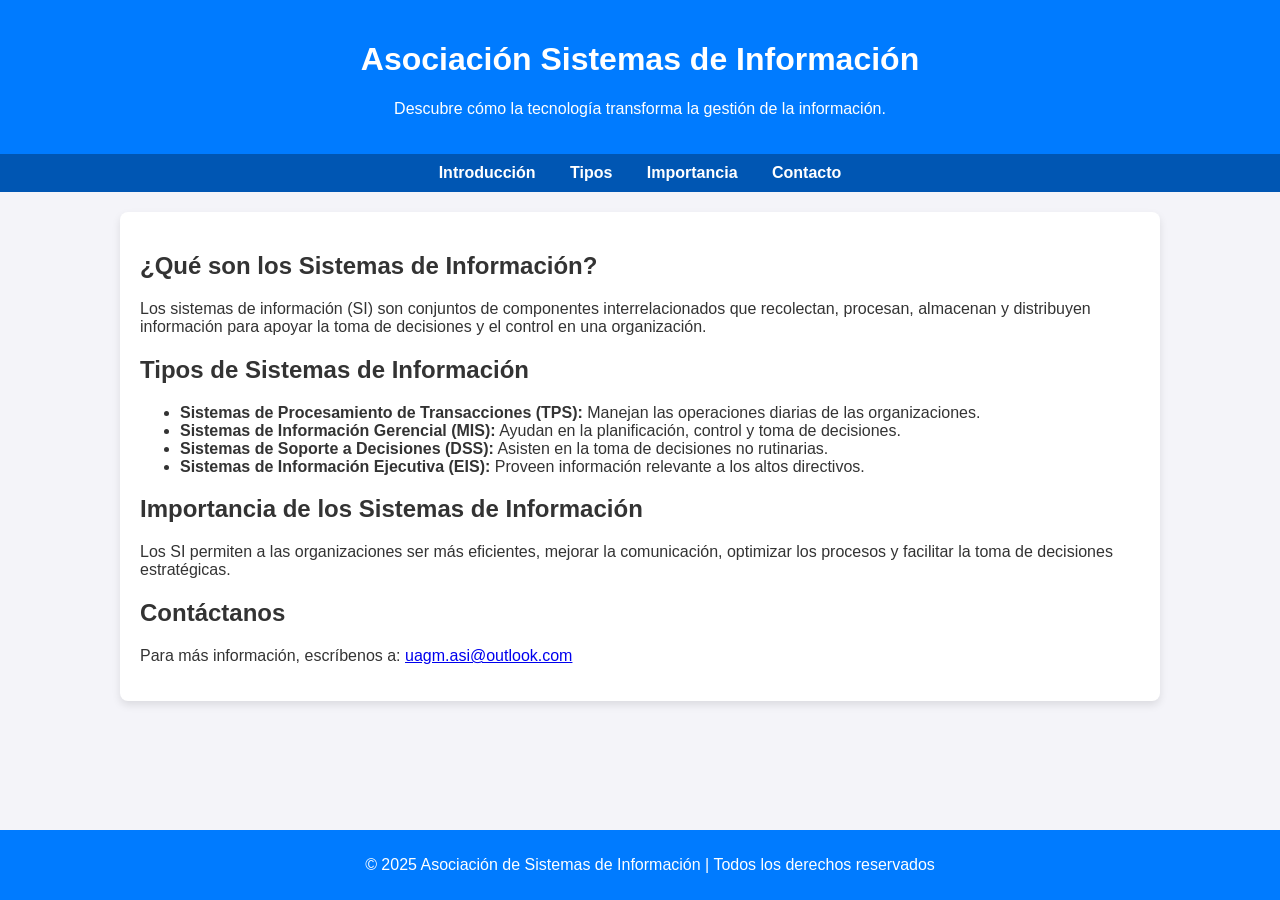
==== index.html @ 70b13d55 "Update index.html" ====
<!DOCTYPE html>
<html lang="es">
<head>
    <meta charset="UTF-8">
    <meta name="viewport" content="width=device-width, initial-scale=1.0">
    <meta name="description" content="Sitio web informativo sobre Sistemas de Información.">
    <title>Asociación Sistemas de Información</title>
    <style>
        body {
            font-family: Arial, sans-serif;
            background-color: #f4f4f9;
            color: #333;
            margin: 0;
            padding: 0;
        }
        header {
            background-color: #007BFF;
            color: white;
            padding: 20px;
            text-align: center;
        }
        nav {
            background-color: #0056b3;
            padding: 10px;
            text-align: center;
        }
        nav a {
            color: white;
            margin: 0 15px;
            text-decoration: none;
            font-weight: bold;
        }
        nav a:hover {
            text-decoration: underline;
        }
        .container {
            max-width: 1000px;
            margin: 20px auto;
            padding: 20px;
            background-color: white;
            border-radius: 8px;
            box-shadow: 0 4px 8px rgba(0, 0, 0, 0.1);
        }
        footer {
            background-color: #007BFF;
            color: white;
            text-align: center;
            padding: 10px;
            position: fixed;
            bottom: 0;
            width: 100%;
        }
    </style>
</head>
<body>
    <header>
        <h1>Asociación Sistemas de Información</h1>
        <p>Descubre cómo la tecnología transforma la gestión de la información.</p>
    </header>

    <nav>
        <a href="#introduccion">Introducción</a>
        <a href="#tipos">Tipos</a>
        <a href="#importancia">Importancia</a>
        <a href="#contacto">Contacto</a>
    </nav>

    <div class="container">
        <section id="introduccion">
            <h2>¿Qué son los Sistemas de Información?</h2>
            <p>Los sistemas de información (SI) son conjuntos de componentes interrelacionados que recolectan, procesan, almacenan y distribuyen información para apoyar la toma de decisiones y el control en una organización.</p>
        </section>

        <section id="tipos">
            <h2>Tipos de Sistemas de Información</h2>
            <ul>
                <li><strong>Sistemas de Procesamiento de Transacciones (TPS):</strong> Manejan las operaciones diarias de las organizaciones.</li>
                <li><strong>Sistemas de Información Gerencial (MIS):</strong> Ayudan en la planificación, control y toma de decisiones.</li>
                <li><strong>Sistemas de Soporte a Decisiones (DSS):</strong> Asisten en la toma de decisiones no rutinarias.</li>
                <li><strong>Sistemas de Información Ejecutiva (EIS):</strong> Proveen información relevante a los altos directivos.</li>
            </ul>
        </section>

        <section id="importancia">
            <h2>Importancia de los Sistemas de Información</h2>
            <p>Los SI permiten a las organizaciones ser más eficientes, mejorar la comunicación, optimizar los procesos y facilitar la toma de decisiones estratégicas.</p>
        </section>

        <section id="contacto">
            <h2>Contáctanos</h2>
            <p>Para más información, escríbenos a: <a href="mailto:uagm.asi@outlook.com">uagm.asi@outlook.com</a></p>
        </section>
    </div>

    <footer>
        <p>&copy; 2025 Asociación de Sistemas de Información | Todos los derechos reservados</p>
    </footer>
</body>
</html>
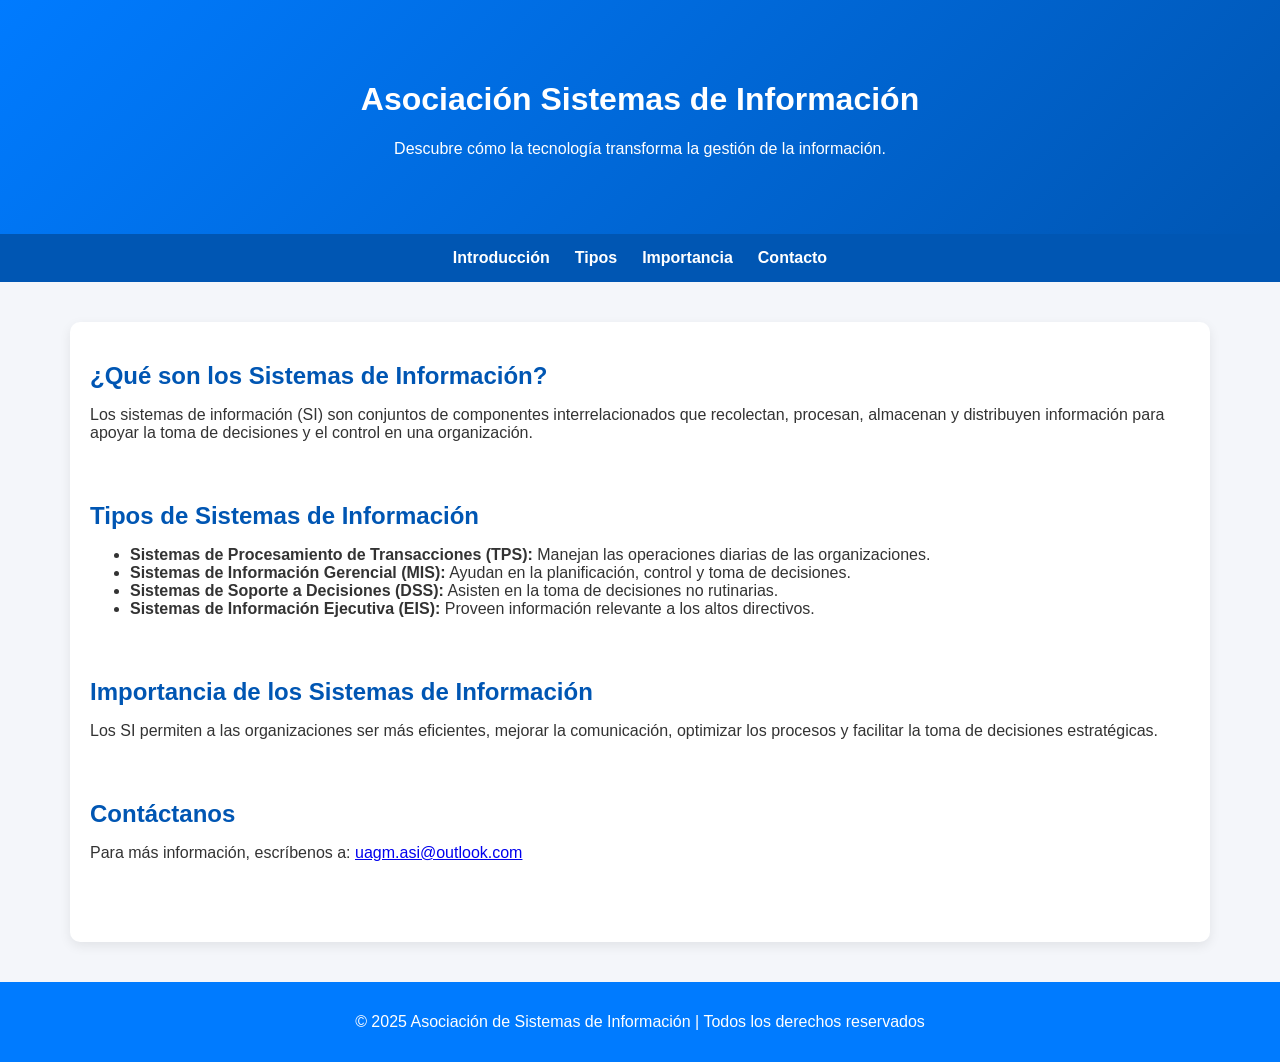
==== commit 58c8bc99: "Update index.html" ====
--- a/index.html
+++ b/index.html
@@ -5,95 +5,127 @@
     <meta name="viewport" content="width=device-width, initial-scale=1.0">
     <meta name="description" content="Sitio web informativo sobre Sistemas de Información.">
     <title>Asociación Sistemas de Información</title>
+
+    <!-- Smooth scrolling -->
     <style>
+        html {
+            scroll-behavior: smooth;
+        }
         body {
-            font-family: Arial, sans-serif;
-            background-color: #f4f4f9;
+            margin: 0;
+            font-family: Arial, Helvetica, sans-serif;
+            background: #f4f6fa;
             color: #333;
-            margin: 0;
-            padding: 0;
         }
+
         header {
-            background-color: #007BFF;
+            background: linear-gradient(135deg, #007BFF 0%, #0056b3 100%);
             color: white;
-            padding: 20px;
             text-align: center;
+            padding: 60px 20px;
         }
+
+        /* Sticky navigation */
         nav {
-            background-color: #0056b3;
-            padding: 10px;
-            text-align: center;
+            background: #0056b3;
+            display: flex;
+            justify-content: center;
+            gap: 25px;
+            padding: 15px;
+            position: sticky;
+            top: 0;
+            z-index: 1000;
         }
+
         nav a {
             color: white;
-            margin: 0 15px;
             text-decoration: none;
             font-weight: bold;
+            transition: .2s;
         }
+
         nav a:hover {
-            text-decoration: underline;
+            color: #ffdd57;
         }
+
         .container {
-            max-width: 1000px;
-            margin: 20px auto;
+            max-width: 1100px;
+            margin: 40px auto;
             padding: 20px;
-            background-color: white;
-            border-radius: 8px;
-            box-shadow: 0 4px 8px rgba(0, 0, 0, 0.1);
+            background: white;
+            border-radius: 10px;
+            box-shadow: 0 4px 12px rgba(0,0,0,0.08);
         }
+
+        section {
+            margin-bottom: 60px;
+        }
+
+        section h2 {
+            margin-bottom: 10px;
+            color: #0056b3;
+        }
+
         footer {
-            background-color: #007BFF;
+            background: #007BFF;
             color: white;
             text-align: center;
-            padding: 10px;
-            position: fixed;
-            bottom: 0;
-            width: 100%;
+            padding: 15px;
+            margin-top: 40px;
+        }
+
+        @media (max-width: 600px) {
+            nav {
+                flex-wrap: wrap;
+                gap: 10px;
+            }
         }
     </style>
 </head>
 <body>
-    <header>
-        <h1>Asociación Sistemas de Información</h1>
-        <p>Descubre cómo la tecnología transforma la gestión de la información.</p>
-    </header>
 
-    <nav>
-        <a href="#introduccion">Introducción</a>
-        <a href="#tipos">Tipos</a>
-        <a href="#importancia">Importancia</a>
-        <a href="#contacto">Contacto</a>
-    </nav>
+<header>
+    <h1>Asociación Sistemas de Información</h1>
+    <p>Descubre cómo la tecnología transforma la gestión de la información.</p>
+</header>
 
-    <div class="container">
-        <section id="introduccion">
-            <h2>¿Qué son los Sistemas de Información?</h2>
-            <p>Los sistemas de información (SI) son conjuntos de componentes interrelacionados que recolectan, procesan, almacenan y distribuyen información para apoyar la toma de decisiones y el control en una organización.</p>
-        </section>
+<nav>
+    <a href="#introduccion">Introducción</a>
+    <a href="#tipos">Tipos</a>
+    <a href="#importancia">Importancia</a>
+    <a href="#contacto">Contacto</a>
+</nav>
 
-        <section id="tipos">
-            <h2>Tipos de Sistemas de Información</h2>
-            <ul>
-                <li><strong>Sistemas de Procesamiento de Transacciones (TPS):</strong> Manejan las operaciones diarias de las organizaciones.</li>
-                <li><strong>Sistemas de Información Gerencial (MIS):</strong> Ayudan en la planificación, control y toma de decisiones.</li>
-                <li><strong>Sistemas de Soporte a Decisiones (DSS):</strong> Asisten en la toma de decisiones no rutinarias.</li>
-                <li><strong>Sistemas de Información Ejecutiva (EIS):</strong> Proveen información relevante a los altos directivos.</li>
-            </ul>
-        </section>
+<div class="container">
+    <section id="introduccion">
+        <h2>¿Qué son los Sistemas de Información?</h2>
+        <p>Los sistemas de información (SI) son conjuntos de componentes interrelacionados que recolectan, procesan, almacenan y distribuyen información para apoyar la toma de decisiones y el control en una organización.</p>
+    </section>
 
-        <section id="importancia">
-            <h2>Importancia de los Sistemas de Información</h2>
-            <p>Los SI permiten a las organizaciones ser más eficientes, mejorar la comunicación, optimizar los procesos y facilitar la toma de decisiones estratégicas.</p>
-        </section>
+    <section id="tipos">
+        <h2>Tipos de Sistemas de Información</h2>
+        <ul>
+            <li><strong>Sistemas de Procesamiento de Transacciones (TPS):</strong> Manejan las operaciones diarias de las organizaciones.</li>
+            <li><strong>Sistemas de Información Gerencial (MIS):</strong> Ayudan en la planificación, control y toma de decisiones.</li>
+            <li><strong>Sistemas de Soporte a Decisiones (DSS):</strong> Asisten en la toma de decisiones no rutinarias.</li>
+            <li><strong>Sistemas de Información Ejecutiva (EIS):</strong> Proveen información relevante a los altos directivos.</li>
+        </ul>
+    </section>
 
-        <section id="contacto">
-            <h2>Contáctanos</h2>
-            <p>Para más información, escríbenos a: <a href="mailto:uagm.asi@outlook.com">uagm.asi@outlook.com</a></p>
-        </section>
-    </div>
+    <section id="importancia">
+        <h2>Importancia de los Sistemas de Información</h2>
+        <p>Los SI permiten a las organizaciones ser más eficientes, mejorar la comunicación, optimizar los procesos y facilitar la toma de decisiones estratégicas.</p>
+    </section>
 
-    <footer>
-        <p>&copy; 2025 Asociación de Sistemas de Información | Todos los derechos reservados</p>
-    </footer>
+    <section id="contacto">
+        <h2>Contáctanos</h2>
+        <p>Para más información, escríbenos a: <a href="mailto:uagm.asi@outlook.com">uagm.asi@outlook.com</a></p>
+    </section>
+</div>
+
+<footer>
+    <p>&copy; 2025 Asociación de Sistemas de Información | Todos los derechos reservados</p>
+</footer>
+
 </body>
 </html>
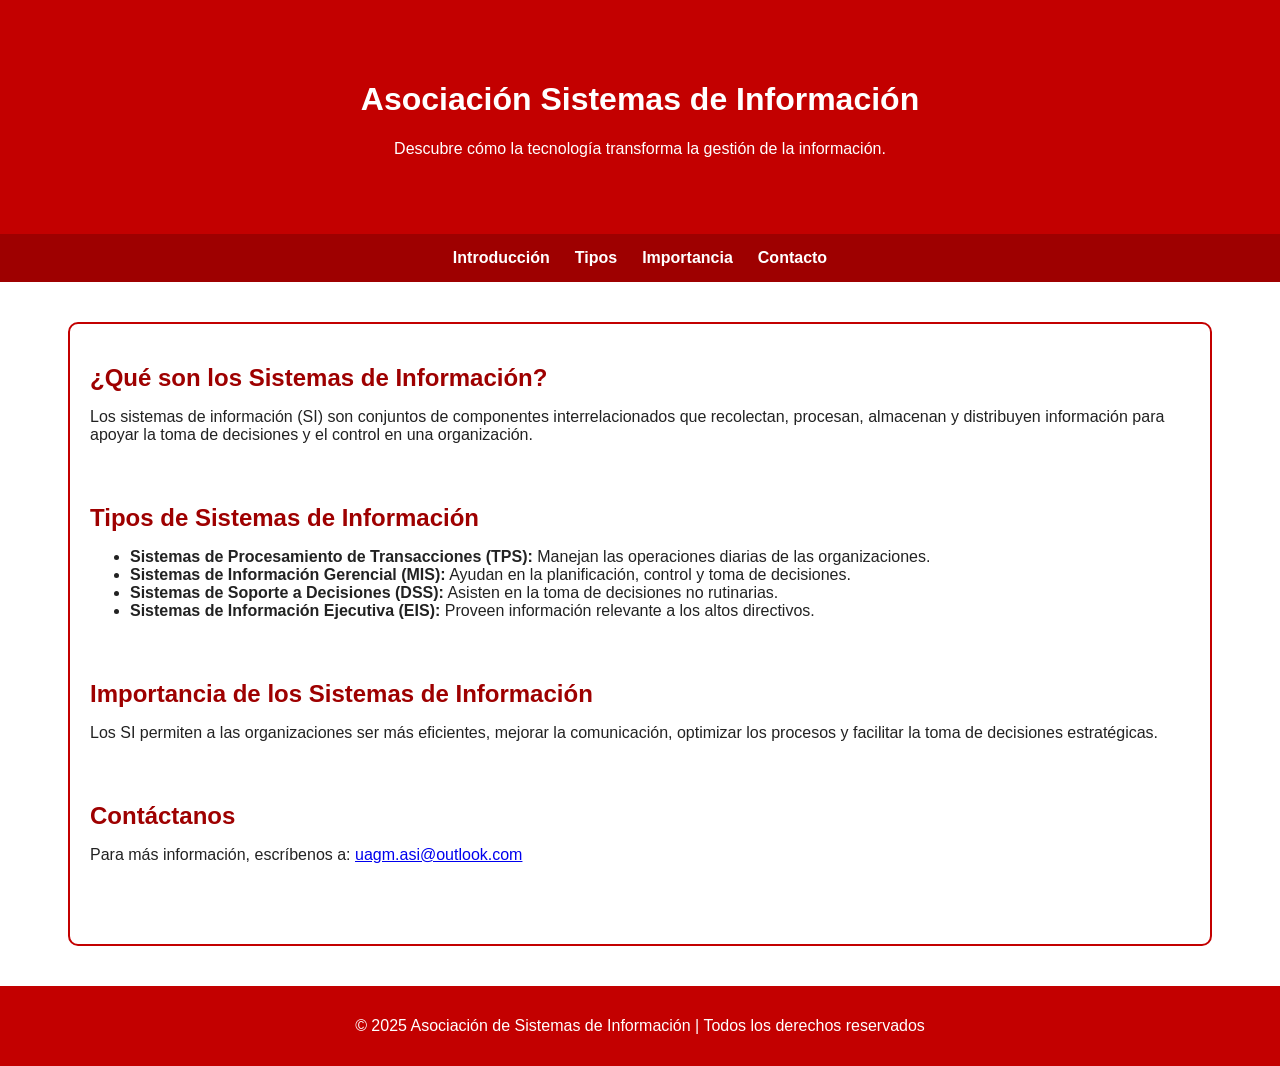
==== commit eeb42d61: "Update index.html" ====
--- a/index.html
+++ b/index.html
@@ -3,10 +3,9 @@
 <head>
     <meta charset="UTF-8">
     <meta name="viewport" content="width=device-width, initial-scale=1.0">
-    <meta name="description" content="Sitio web informativo sobre Sistemas de Información.">
+    <meta name="description" content="Sitio informativo sobre Sistemas de Información.">
     <title>Asociación Sistemas de Información</title>
 
-    <!-- Smooth scrolling -->
     <style>
         html {
             scroll-behavior: smooth;
@@ -14,20 +13,19 @@
         body {
             margin: 0;
             font-family: Arial, Helvetica, sans-serif;
-            background: #f4f6fa;
-            color: #333;
+            background: #ffffff;
+            color: #222;
         }
 
         header {
-            background: linear-gradient(135deg, #007BFF 0%, #0056b3 100%);
+            background: #C30000;
             color: white;
             text-align: center;
             padding: 60px 20px;
         }
 
-        /* Sticky navigation */
         nav {
-            background: #0056b3;
+            background: #9E0000;
             display: flex;
             justify-content: center;
             gap: 25px;
@@ -45,16 +43,16 @@
         }
 
         nav a:hover {
-            color: #ffdd57;
+            color: #FFD5D5;
         }
 
         .container {
             max-width: 1100px;
             margin: 40px auto;
             padding: 20px;
-            background: white;
+            background: #FFF;
             border-radius: 10px;
-            box-shadow: 0 4px 12px rgba(0,0,0,0.08);
+            border: 2px solid #C30000;
         }
 
         section {
@@ -63,11 +61,11 @@
 
         section h2 {
             margin-bottom: 10px;
-            color: #0056b3;
+            color: #9E0000;
         }
 
         footer {
-            background: #007BFF;
+            background: #C30000;
             color: white;
             text-align: center;
             padding: 15px;
@@ -97,6 +95,7 @@
 </nav>
 
 <div class="container">
+    
     <section id="introduccion">
         <h2>¿Qué son los Sistemas de Información?</h2>
         <p>Los sistemas de información (SI) son conjuntos de componentes interrelacionados que recolectan, procesan, almacenan y distribuyen información para apoyar la toma de decisiones y el control en una organización.</p>
@@ -121,6 +120,7 @@
         <h2>Contáctanos</h2>
         <p>Para más información, escríbenos a: <a href="mailto:uagm.asi@outlook.com">uagm.asi@outlook.com</a></p>
     </section>
+
 </div>
 
 <footer>
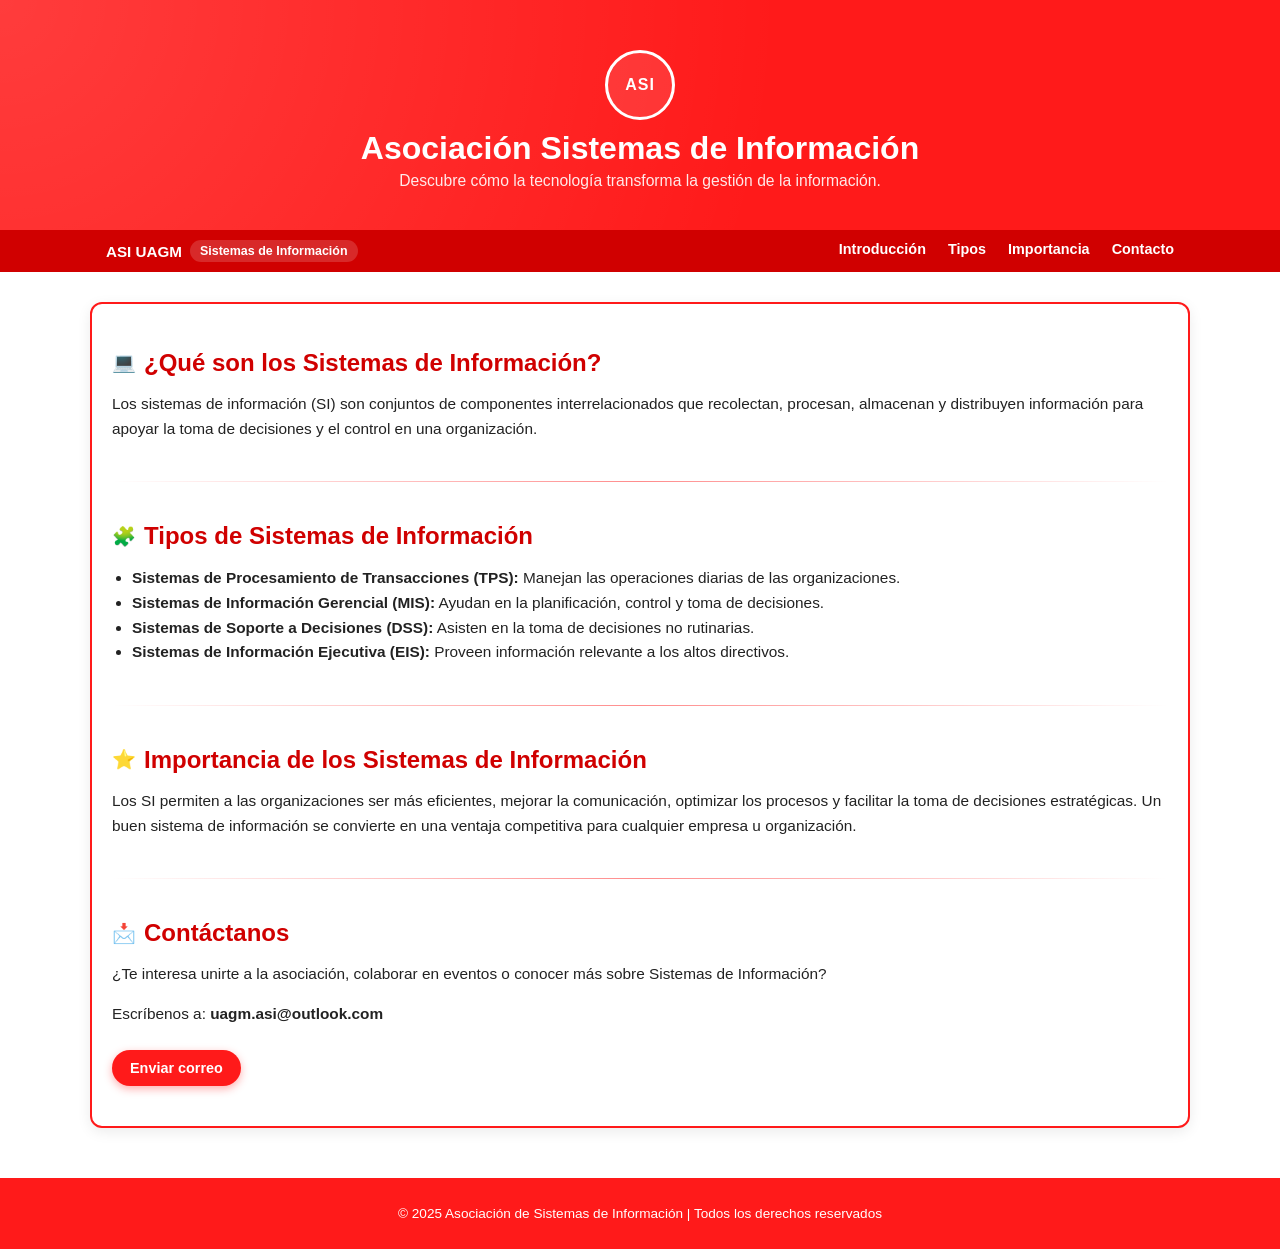
==== commit d94e6fdd: "Update index.html" ====
--- a/index.html
+++ b/index.html
@@ -7,75 +7,345 @@
     <title>Asociación Sistemas de Información</title>
 
     <style>
+        :root {
+            --primary-red: #ff1a1a;   /* bright red */
+            --primary-red-dark: #d00000;
+            --primary-red-light: #ffe5e5;
+            --text-dark: #222222;
+        }
+
         html {
             scroll-behavior: smooth;
         }
+
+        * {
+            box-sizing: border-box;
+        }
+
         body {
             margin: 0;
             font-family: Arial, Helvetica, sans-serif;
             background: #ffffff;
-            color: #222;
-        }
-
+            color: var(--text-dark);
+        }
+
+        /* HEADER */
         header {
-            background: #C30000;
+            background: var(--primary-red);
             color: white;
             text-align: center;
-            padding: 60px 20px;
-        }
-
+            padding: 50px 20px 40px;
+            position: relative;
+            overflow: hidden;
+        }
+
+        header::before {
+            content: "";
+            position: absolute;
+            inset: 0;
+            background: radial-gradient(circle at top left, rgba(255,255,255,0.15), transparent 60%);
+            pointer-events: none;
+        }
+
+        .header-inner {
+            position: relative;
+            z-index: 1;
+            max-width: 1100px;
+            margin: 0 auto;
+        }
+
+        .logo-badge {
+            width: 70px;
+            height: 70px;
+            border-radius: 50%;
+            border: 3px solid white;
+            display: flex;
+            align-items: center;
+            justify-content: center;
+            margin: 0 auto 10px;
+            font-weight: 900;
+            letter-spacing: 1px;
+            background: rgba(255, 255, 255, 0.1);
+        }
+
+        header h1 {
+            margin: 10px 0 5px;
+        }
+
+        header p {
+            margin: 0;
+            font-size: 0.98rem;
+            opacity: 0.9;
+        }
+
+        /* NAVBAR */
         nav {
-            background: #9E0000;
-            display: flex;
-            justify-content: center;
-            gap: 25px;
-            padding: 15px;
+            background: var(--primary-red-dark);
             position: sticky;
             top: 0;
             z-index: 1000;
         }
 
-        nav a {
+        .nav-content {
+            max-width: 1100px;
+            margin: 0 auto;
+            display: flex;
+            align-items: center;
+            justify-content: space-between;
+            padding: 10px 16px;
+        }
+
+        .nav-brand {
+            display: flex;
+            align-items: center;
+            gap: 8px;
+            color: white;
+            font-weight: bold;
+            font-size: 0.95rem;
+        }
+
+        .nav-brand span {
+            background: rgba(255, 255, 255, 0.16);
+            border-radius: 999px;
+            padding: 4px 10px;
+            font-size: 0.78rem;
+        }
+
+        .nav-links {
+            display: flex;
+            gap: 22px;
+        }
+
+        .nav-links a {
             color: white;
             text-decoration: none;
             font-weight: bold;
-            transition: .2s;
-        }
-
-        nav a:hover {
-            color: #FFD5D5;
+            font-size: 0.9rem;
+            position: relative;
+            padding-bottom: 4px;
+            transition: color 0.2s;
+        }
+
+        .nav-links a::after {
+            content: "";
+            position: absolute;
+            left: 0;
+            bottom: 0;
+            width: 0;
+            height: 2px;
+            background: #ffffff;
+            transition: width 0.2s ease-out;
+        }
+
+        .nav-links a:hover {
+            color: var(--primary-red-light);
+        }
+
+        .nav-links a:hover::after {
+            width: 100%;
+        }
+
+        .nav-links a.active {
+            color: var(--primary-red-light);
+        }
+
+        .nav-links a.active::after {
+            width: 100%;
+        }
+
+        /* HAMBURGER (MOBILE) */
+        .nav-toggle {
+            display: none;
+            width: 34px;
+            height: 28px;
+            border: none;
+            background: transparent;
+            flex-direction: column;
+            justify-content: center;
+            align-items: center;
+            gap: 5px;
+            cursor: pointer;
+        }
+
+        .nav-toggle span {
+            display: block;
+            width: 100%;
+            height: 3px;
+            border-radius: 999px;
+            background: white;
+            transition: transform 0.2s, opacity 0.2s;
+        }
+
+        .nav-toggle.open span:nth-child(1) {
+            transform: translateY(8px) rotate(45deg);
+        }
+
+        .nav-toggle.open span:nth-child(2) {
+            opacity: 0;
+        }
+
+        .nav-toggle.open span:nth-child(3) {
+            transform: translateY(-8px) rotate(-45deg);
+        }
+
+        /* MAIN CONTENT */
+        .page-background {
+            padding: 30px 10px 50px;
         }
 
         .container {
             max-width: 1100px;
-            margin: 40px auto;
-            padding: 20px;
-            background: #FFF;
-            border-radius: 10px;
-            border: 2px solid #C30000;
+            margin: 0 auto;
+            padding: 25px 20px 30px;
+            background: #ffffff;
+            border-radius: 12px;
+            border: 2px solid var(--primary-red);
+            box-shadow: 0 4px 14px rgba(0, 0, 0, 0.08);
+        }
+
+        .section-divider {
+            height: 1px;
+            background: linear-gradient(
+                to right,
+                transparent,
+                rgba(255, 26, 26, 0.5),
+                transparent
+            );
+            margin: 40px 0;
         }
 
         section {
-            margin-bottom: 60px;
+            margin-bottom: 10px;
         }
 
         section h2 {
-            margin-bottom: 10px;
-            color: #9E0000;
-        }
-
+            margin-bottom: 6px;
+            color: var(--primary-red-dark);
+            display: flex;
+            align-items: center;
+            gap: 8px;
+        }
+
+        section h2 span.icon {
+            font-size: 1.2rem;
+        }
+
+        section p,
+        section li {
+            font-size: 0.96rem;
+            line-height: 1.6;
+        }
+
+        ul {
+            padding-left: 20px;
+        }
+
+        /* CONTACT BUTTON */
+        .contact-box {
+            margin-top: 10px;
+        }
+
+        .btn-primary {
+            display: inline-block;
+            margin-top: 8px;
+            padding: 10px 18px;
+            border-radius: 999px;
+            background: var(--primary-red);
+            color: white;
+            text-decoration: none;
+            font-weight: bold;
+            font-size: 0.9rem;
+            border: none;
+            cursor: pointer;
+            box-shadow: 0 3px 8px rgba(255, 26, 26, 0.35);
+            transition: transform 0.15s ease-out, box-shadow 0.15s ease-out, background 0.15s;
+        }
+
+        .btn-primary:hover {
+            background: var(--primary-red-dark);
+            transform: translateY(-1px);
+            box-shadow: 0 5px 12px rgba(255, 26, 26, 0.5);
+        }
+
+        /* FADE-IN ANIMATIONS */
+        .fade-section {
+            opacity: 0;
+            transform: translateY(12px);
+            transition: opacity 0.5s ease-out, transform 0.5s ease-out;
+        }
+
+        .fade-section.visible {
+            opacity: 1;
+            transform: translateY(0);
+        }
+
+        /* FOOTER */
         footer {
-            background: #C30000;
+            background: var(--primary-red);
             color: white;
             text-align: center;
-            padding: 15px;
-            margin-top: 40px;
-        }
-
-        @media (max-width: 600px) {
-            nav {
-                flex-wrap: wrap;
-                gap: 10px;
+            padding: 14px 10px;
+            font-size: 0.85rem;
+        }
+
+        /* BACK TO TOP BUTTON */
+        .back-to-top {
+            position: fixed;
+            right: 18px;
+            bottom: 20px;
+            background: var(--primary-red-dark);
+            color: white;
+            border: none;
+            border-radius: 999px;
+            padding: 8px 12px;
+            font-size: 0.85rem;
+            cursor: pointer;
+            box-shadow: 0 3px 10px rgba(0, 0, 0, 0.35);
+            display: none;
+            align-items: center;
+            gap: 5px;
+            z-index: 999;
+        }
+
+        .back-to-top.show {
+            display: flex;
+        }
+
+        /* RESPONSIVE */
+        @media (max-width: 768px) {
+            .nav-links {
+                position: absolute;
+                top: 100%;
+                right: 0;
+                left: 0;
+                background: var(--primary-red-dark);
+                flex-direction: column;
+                align-items: center;
+                padding: 10px 0 15px;
+                gap: 12px;
+                max-height: 0;
+                overflow: hidden;
+                transition: max-height 0.2s ease-out;
+            }
+
+            .nav-links.open {
+                max-height: 200px;
+            }
+
+            .nav-toggle {
+                display: flex;
+            }
+
+            .nav-brand span {
+                display: none;
+            }
+
+            .container {
+                padding: 20px 16px 24px;
+            }
+
+            header {
+                padding: 40px 16px 32px;
             }
         }
     </style>
@@ -83,49 +353,168 @@
 <body>
 
 <header>
-    <h1>Asociación Sistemas de Información</h1>
-    <p>Descubre cómo la tecnología transforma la gestión de la información.</p>
+    <div class="header-inner">
+        <div class="logo-badge">ASI</div>
+        <h1>Asociación Sistemas de Información</h1>
+        <p>Descubre cómo la tecnología transforma la gestión de la información.</p>
+    </div>
 </header>
 
 <nav>
-    <a href="#introduccion">Introducción</a>
-    <a href="#tipos">Tipos</a>
-    <a href="#importancia">Importancia</a>
-    <a href="#contacto">Contacto</a>
+    <div class="nav-content">
+        <div class="nav-brand">
+            ASI UAGM
+            <span>Sistemas de Información</span>
+        </div>
+        <button class="nav-toggle" aria-label="Abrir menú">
+            <span></span>
+            <span></span>
+            <span></span>
+        </button>
+        <div class="nav-links">
+            <a href="#introduccion">Introducción</a>
+            <a href="#tipos">Tipos</a>
+            <a href="#importancia">Importancia</a>
+            <a href="#contacto">Contacto</a>
+        </div>
+    </div>
 </nav>
 
-<div class="container">
-    
-    <section id="introduccion">
-        <h2>¿Qué son los Sistemas de Información?</h2>
-        <p>Los sistemas de información (SI) son conjuntos de componentes interrelacionados que recolectan, procesan, almacenan y distribuyen información para apoyar la toma de decisiones y el control en una organización.</p>
-    </section>
-
-    <section id="tipos">
-        <h2>Tipos de Sistemas de Información</h2>
-        <ul>
-            <li><strong>Sistemas de Procesamiento de Transacciones (TPS):</strong> Manejan las operaciones diarias de las organizaciones.</li>
-            <li><strong>Sistemas de Información Gerencial (MIS):</strong> Ayudan en la planificación, control y toma de decisiones.</li>
-            <li><strong>Sistemas de Soporte a Decisiones (DSS):</strong> Asisten en la toma de decisiones no rutinarias.</li>
-            <li><strong>Sistemas de Información Ejecutiva (EIS):</strong> Proveen información relevante a los altos directivos.</li>
-        </ul>
-    </section>
-
-    <section id="importancia">
-        <h2>Importancia de los Sistemas de Información</h2>
-        <p>Los SI permiten a las organizaciones ser más eficientes, mejorar la comunicación, optimizar los procesos y facilitar la toma de decisiones estratégicas.</p>
-    </section>
-
-    <section id="contacto">
-        <h2>Contáctanos</h2>
-        <p>Para más información, escríbenos a: <a href="mailto:uagm.asi@outlook.com">uagm.asi@outlook.com</a></p>
-    </section>
-
+<div class="page-background">
+    <div class="container">
+        <section id="introduccion" class="fade-section">
+            <h2><span class="icon">💻</span>¿Qué son los Sistemas de Información?</h2>
+            <p>
+                Los sistemas de información (SI) son conjuntos de componentes interrelacionados que
+                recolectan, procesan, almacenan y distribuyen información para apoyar la toma de decisiones
+                y el control en una organización.
+            </p>
+        </section>
+
+        <div class="section-divider"></div>
+
+        <section id="tipos" class="fade-section">
+            <h2><span class="icon">🧩</span>Tipos de Sistemas de Información</h2>
+            <ul>
+                <li><strong>Sistemas de Procesamiento de Transacciones (TPS):</strong> Manejan las operaciones diarias de las organizaciones.</li>
+                <li><strong>Sistemas de Información Gerencial (MIS):</strong> Ayudan en la planificación, control y toma de decisiones.</li>
+                <li><strong>Sistemas de Soporte a Decisiones (DSS):</strong> Asisten en la toma de decisiones no rutinarias.</li>
+                <li><strong>Sistemas de Información Ejecutiva (EIS):</strong> Proveen información relevante a los altos directivos.</li>
+            </ul>
+        </section>
+
+        <div class="section-divider"></div>
+
+        <section id="importancia" class="fade-section">
+            <h2><span class="icon">⭐</span>Importancia de los Sistemas de Información</h2>
+            <p>
+                Los SI permiten a las organizaciones ser más eficientes, mejorar la comunicación,
+                optimizar los procesos y facilitar la toma de decisiones estratégicas. Un buen sistema de
+                información se convierte en una ventaja competitiva para cualquier empresa u organización.
+            </p>
+        </section>
+
+        <div class="section-divider"></div>
+
+        <section id="contacto" class="fade-section">
+            <h2><span class="icon">📩</span>Contáctanos</h2>
+            <div class="contact-box">
+                <p>
+                    ¿Te interesa unirte a la asociación, colaborar en eventos o conocer más sobre
+                    Sistemas de Información?
+                </p>
+                <p>
+                    Escríbenos a:
+                    <strong>uagm.asi@outlook.com</strong>
+                </p>
+                <a class="btn-primary" href="mailto:uagm.asi@outlook.com">
+                    Enviar correo
+                </a>
+            </div>
+        </section>
+    </div>
 </div>
 
 <footer>
     <p>&copy; 2025 Asociación de Sistemas de Información | Todos los derechos reservados</p>
 </footer>
 
+<button class="back-to-top" aria-label="Volver arriba">
+    ↑ Arriba
+</button>
+
+<script>
+    // MOBILE MENU TOGGLE
+    const navToggle = document.querySelector('.nav-toggle');
+    const navLinksContainer = document.querySelector('.nav-links');
+
+    navToggle.addEventListener('click', () => {
+        navToggle.classList.toggle('open');
+        navLinksContainer.classList.toggle('open');
+    });
+
+    // Close mobile menu when clicking a link
+    document.querySelectorAll('.nav-links a').forEach(link => {
+        link.addEventListener('click', () => {
+            navToggle.classList.remove('open');
+            navLinksContainer.classList.remove('open');
+        });
+    });
+
+    // SCROLLSPY (highlight active nav link)
+    const sections = document.querySelectorAll('section');
+    const navLinks = document.querySelectorAll('.nav-links a');
+
+    function onScroll() {
+        const scrollPos = window.scrollY || window.pageYOffset;
+
+        sections.forEach(section => {
+            const top = section.offsetTop - 140; // offset for sticky nav
+            const bottom = top + section.offsetHeight;
+            const id = section.getAttribute('id');
+
+            if (scrollPos >= top && scrollPos < bottom) {
+                navLinks.forEach(link => {
+                    link.classList.toggle('active', link.getAttribute('href') === '#' + id);
+                });
+            }
+        });
+    }
+
+    window.addEventListener('scroll', onScroll);
+
+    // FADE-IN SECTIONS
+    const fadeSections = document.querySelectorAll('.fade-section');
+
+    const observer = new IntersectionObserver(
+        entries => {
+            entries.forEach(entry => {
+                if (entry.isIntersecting) {
+                    entry.target.classList.add('visible');
+                    observer.unobserve(entry.target);
+                }
+            });
+        },
+        { threshold: 0.15 }
+    );
+
+    fadeSections.forEach(sec => observer.observe(sec));
+
+    // BACK TO TOP BUTTON
+    const backToTopBtn = document.querySelector('.back-to-top');
+
+    window.addEventListener('scroll', () => {
+        if (window.scrollY > 300) {
+            backToTopBtn.classList.add('show');
+        } else {
+            backToTopBtn.classList.remove('show');
+        }
+    });
+
+    backToTopBtn.addEventListener('click', () => {
+        window.scrollTo({ top: 0, behavior: 'smooth' });
+    });
+</script>
+
 </body>
 </html>
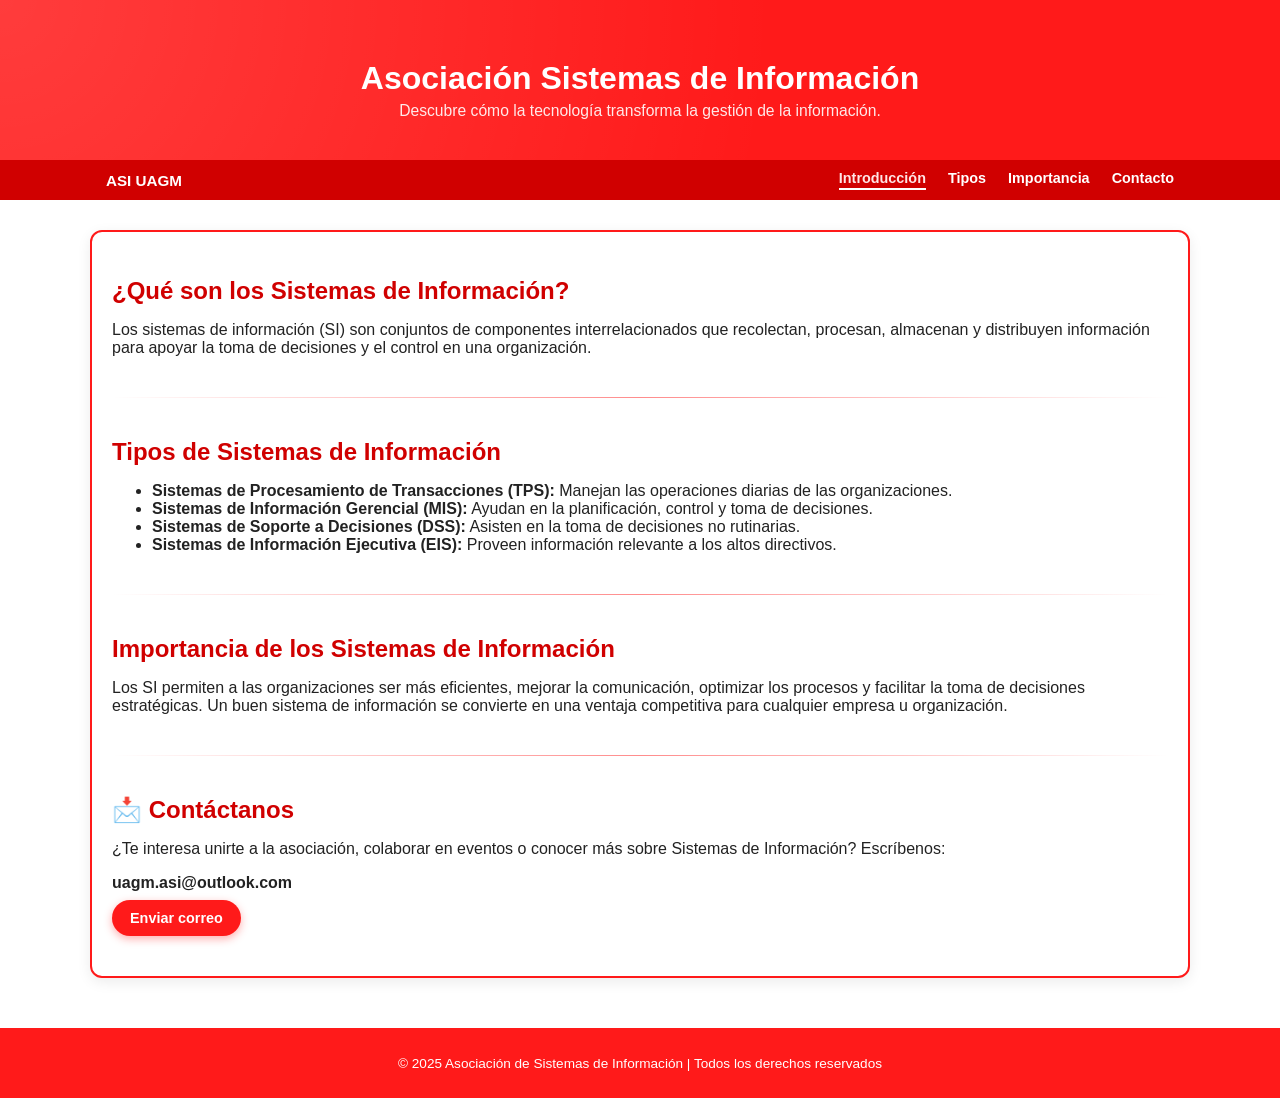
==== commit 6cc0a86d: "Update index.html" ====
--- a/index.html
+++ b/index.html
@@ -29,7 +29,6 @@
             color: var(--text-dark);
         }
 
-        /* HEADER */
         header {
             background: var(--primary-red);
             color: white;
@@ -54,20 +53,6 @@
             margin: 0 auto;
         }
 
-        .logo-badge {
-            width: 70px;
-            height: 70px;
-            border-radius: 50%;
-            border: 3px solid white;
-            display: flex;
-            align-items: center;
-            justify-content: center;
-            margin: 0 auto 10px;
-            font-weight: 900;
-            letter-spacing: 1px;
-            background: rgba(255, 255, 255, 0.1);
-        }
-
         header h1 {
             margin: 10px 0 5px;
         }
@@ -78,7 +63,6 @@
             opacity: 0.9;
         }
 
-        /* NAVBAR */
         nav {
             background: var(--primary-red-dark);
             position: sticky;
@@ -96,19 +80,9 @@
         }
 
         .nav-brand {
-            display: flex;
-            align-items: center;
-            gap: 8px;
             color: white;
             font-weight: bold;
             font-size: 0.95rem;
-        }
-
-        .nav-brand span {
-            background: rgba(255, 255, 255, 0.16);
-            border-radius: 999px;
-            padding: 4px 10px;
-            font-size: 0.78rem;
         }
 
         .nav-links {
@@ -153,7 +127,6 @@
             width: 100%;
         }
 
-        /* HAMBURGER (MOBILE) */
         .nav-toggle {
             display: none;
             width: 34px;
@@ -188,7 +161,6 @@
             transform: translateY(-8px) rotate(-45deg);
         }
 
-        /* MAIN CONTENT */
         .page-background {
             padding: 30px 10px 50px;
         }
@@ -221,28 +193,6 @@
         section h2 {
             margin-bottom: 6px;
             color: var(--primary-red-dark);
-            display: flex;
-            align-items: center;
-            gap: 8px;
-        }
-
-        section h2 span.icon {
-            font-size: 1.2rem;
-        }
-
-        section p,
-        section li {
-            font-size: 0.96rem;
-            line-height: 1.6;
-        }
-
-        ul {
-            padding-left: 20px;
-        }
-
-        /* CONTACT BUTTON */
-        .contact-box {
-            margin-top: 10px;
         }
 
         .btn-primary {
@@ -267,7 +217,6 @@
             box-shadow: 0 5px 12px rgba(255, 26, 26, 0.5);
         }
 
-        /* FADE-IN ANIMATIONS */
         .fade-section {
             opacity: 0;
             transform: translateY(12px);
@@ -279,7 +228,6 @@
             transform: translateY(0);
         }
 
-        /* FOOTER */
         footer {
             background: var(--primary-red);
             color: white;
@@ -288,7 +236,6 @@
             font-size: 0.85rem;
         }
 
-        /* BACK TO TOP BUTTON */
         .back-to-top {
             position: fixed;
             right: 18px;
@@ -311,7 +258,6 @@
             display: flex;
         }
 
-        /* RESPONSIVE */
         @media (max-width: 768px) {
             .nav-links {
                 position: absolute;
@@ -336,10 +282,6 @@
                 display: flex;
             }
 
-            .nav-brand span {
-                display: none;
-            }
-
             .container {
                 padding: 20px 16px 24px;
             }
@@ -354,7 +296,6 @@
 
 <header>
     <div class="header-inner">
-        <div class="logo-badge">ASI</div>
         <h1>Asociación Sistemas de Información</h1>
         <p>Descubre cómo la tecnología transforma la gestión de la información.</p>
     </div>
@@ -362,10 +303,7 @@
 
 <nav>
     <div class="nav-content">
-        <div class="nav-brand">
-            ASI UAGM
-            <span>Sistemas de Información</span>
-        </div>
+        <div class="nav-brand">ASI UAGM</div>
         <button class="nav-toggle" aria-label="Abrir menú">
             <span></span>
             <span></span>
@@ -382,8 +320,9 @@
 
 <div class="page-background">
     <div class="container">
+
         <section id="introduccion" class="fade-section">
-            <h2><span class="icon">💻</span>¿Qué son los Sistemas de Información?</h2>
+            <h2>¿Qué son los Sistemas de Información?</h2>
             <p>
                 Los sistemas de información (SI) son conjuntos de componentes interrelacionados que
                 recolectan, procesan, almacenan y distribuyen información para apoyar la toma de decisiones
@@ -394,7 +333,7 @@
         <div class="section-divider"></div>
 
         <section id="tipos" class="fade-section">
-            <h2><span class="icon">🧩</span>Tipos de Sistemas de Información</h2>
+            <h2>Tipos de Sistemas de Información</h2>
             <ul>
                 <li><strong>Sistemas de Procesamiento de Transacciones (TPS):</strong> Manejan las operaciones diarias de las organizaciones.</li>
                 <li><strong>Sistemas de Información Gerencial (MIS):</strong> Ayudan en la planificación, control y toma de decisiones.</li>
@@ -406,7 +345,7 @@
         <div class="section-divider"></div>
 
         <section id="importancia" class="fade-section">
-            <h2><span class="icon">⭐</span>Importancia de los Sistemas de Información</h2>
+            <h2>Importancia de los Sistemas de Información</h2>
             <p>
                 Los SI permiten a las organizaciones ser más eficientes, mejorar la comunicación,
                 optimizar los procesos y facilitar la toma de decisiones estratégicas. Un buen sistema de
@@ -417,21 +356,15 @@
         <div class="section-divider"></div>
 
         <section id="contacto" class="fade-section">
-            <h2><span class="icon">📩</span>Contáctanos</h2>
-            <div class="contact-box">
-                <p>
-                    ¿Te interesa unirte a la asociación, colaborar en eventos o conocer más sobre
-                    Sistemas de Información?
-                </p>
-                <p>
-                    Escríbenos a:
-                    <strong>uagm.asi@outlook.com</strong>
-                </p>
-                <a class="btn-primary" href="mailto:uagm.asi@outlook.com">
-                    Enviar correo
-                </a>
-            </div>
+            <h2>📩 Contáctanos</h2>
+            <p>
+                ¿Te interesa unirte a la asociación, colaborar en eventos o conocer más sobre
+                Sistemas de Información? Escríbenos:
+            </p>
+            <strong>uagm.asi@outlook.com</strong><br>
+            <a class="btn-primary" href="mailto:uagm.asi@outlook.com">Enviar correo</a>
         </section>
+
     </div>
 </div>
 
@@ -439,12 +372,9 @@
     <p>&copy; 2025 Asociación de Sistemas de Información | Todos los derechos reservados</p>
 </footer>
 
-<button class="back-to-top" aria-label="Volver arriba">
-    ↑ Arriba
-</button>
+<button class="back-to-top" aria-label="Volver arriba">↑ Arriba</button>
 
 <script>
-    // MOBILE MENU TOGGLE
     const navToggle = document.querySelector('.nav-toggle');
     const navLinksContainer = document.querySelector('.nav-links');
 
@@ -453,7 +383,6 @@
         navLinksContainer.classList.toggle('open');
     });
 
-    // Close mobile menu when clicking a link
     document.querySelectorAll('.nav-links a').forEach(link => {
         link.addEventListener('click', () => {
             navToggle.classList.remove('open');
@@ -461,7 +390,6 @@
         });
     });
 
-    // SCROLLSPY (highlight active nav link)
     const sections = document.querySelectorAll('section');
     const navLinks = document.querySelectorAll('.nav-links a');
 
@@ -469,7 +397,7 @@
         const scrollPos = window.scrollY || window.pageYOffset;
 
         sections.forEach(section => {
-            const top = section.offsetTop - 140; // offset for sticky nav
+            const top = section.offsetTop - 140;
             const bottom = top + section.offsetHeight;
             const id = section.getAttribute('id');
 
@@ -483,7 +411,6 @@
 
     window.addEventListener('scroll', onScroll);
 
-    // FADE-IN SECTIONS
     const fadeSections = document.querySelectorAll('.fade-section');
 
     const observer = new IntersectionObserver(
@@ -500,7 +427,6 @@
 
     fadeSections.forEach(sec => observer.observe(sec));
 
-    // BACK TO TOP BUTTON
     const backToTopBtn = document.querySelector('.back-to-top');
 
     window.addEventListener('scroll', () => {
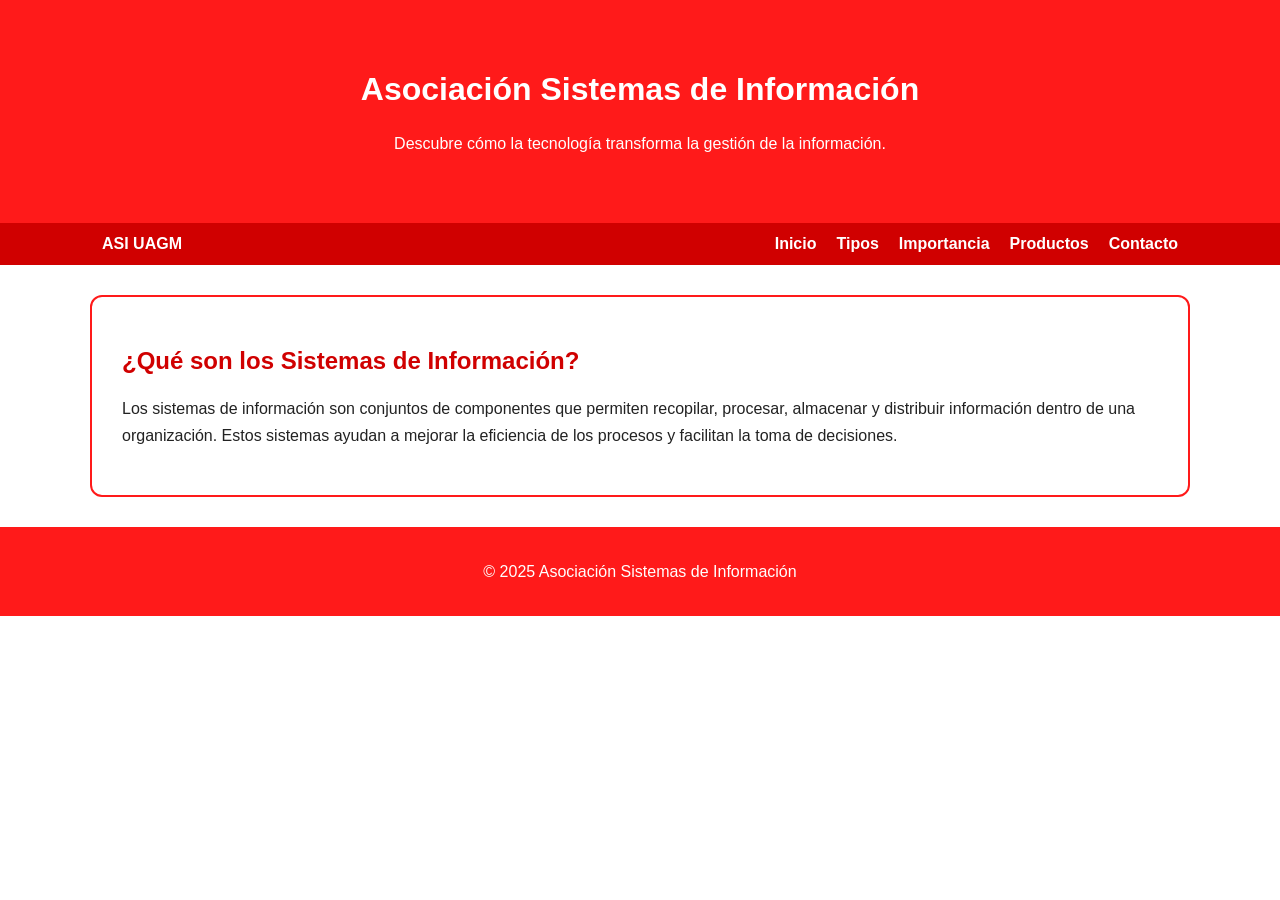
==== commit b1f8e5a3: "Add files via upload" ====
--- a/index.html
+++ b/index.html
@@ -1,446 +1,73 @@
 <!DOCTYPE html>
 <html lang="es">
 <head>
-    <meta charset="UTF-8">
-    <meta name="viewport" content="width=device-width, initial-scale=1.0">
-    <meta name="description" content="Sitio informativo sobre Sistemas de Información.">
-    <title>Asociación Sistemas de Información</title>
+<meta charset="UTF-8">
+<title>Inicio</title>
 
-    <style>
-        :root {
-            --primary-red: #ff1a1a;   /* bright red */
-            --primary-red-dark: #d00000;
-            --primary-red-light: #ffe5e5;
-            --text-dark: #222222;
-        }
+<link rel="stylesheet" href="style.css">
 
-        html {
-            scroll-behavior: smooth;
-        }
-
-        * {
-            box-sizing: border-box;
-        }
-
-        body {
-            margin: 0;
-            font-family: Arial, Helvetica, sans-serif;
-            background: #ffffff;
-            color: var(--text-dark);
-        }
-
-        header {
-            background: var(--primary-red);
-            color: white;
-            text-align: center;
-            padding: 50px 20px 40px;
-            position: relative;
-            overflow: hidden;
-        }
-
-        header::before {
-            content: "";
-            position: absolute;
-            inset: 0;
-            background: radial-gradient(circle at top left, rgba(255,255,255,0.15), transparent 60%);
-            pointer-events: none;
-        }
-
-        .header-inner {
-            position: relative;
-            z-index: 1;
-            max-width: 1100px;
-            margin: 0 auto;
-        }
-
-        header h1 {
-            margin: 10px 0 5px;
-        }
-
-        header p {
-            margin: 0;
-            font-size: 0.98rem;
-            opacity: 0.9;
-        }
-
-        nav {
-            background: var(--primary-red-dark);
-            position: sticky;
-            top: 0;
-            z-index: 1000;
-        }
-
-        .nav-content {
-            max-width: 1100px;
-            margin: 0 auto;
-            display: flex;
-            align-items: center;
-            justify-content: space-between;
-            padding: 10px 16px;
-        }
-
-        .nav-brand {
-            color: white;
-            font-weight: bold;
-            font-size: 0.95rem;
-        }
-
-        .nav-links {
-            display: flex;
-            gap: 22px;
-        }
-
-        .nav-links a {
-            color: white;
-            text-decoration: none;
-            font-weight: bold;
-            font-size: 0.9rem;
-            position: relative;
-            padding-bottom: 4px;
-            transition: color 0.2s;
-        }
-
-        .nav-links a::after {
-            content: "";
-            position: absolute;
-            left: 0;
-            bottom: 0;
-            width: 0;
-            height: 2px;
-            background: #ffffff;
-            transition: width 0.2s ease-out;
-        }
-
-        .nav-links a:hover {
-            color: var(--primary-red-light);
-        }
-
-        .nav-links a:hover::after {
-            width: 100%;
-        }
-
-        .nav-links a.active {
-            color: var(--primary-red-light);
-        }
-
-        .nav-links a.active::after {
-            width: 100%;
-        }
-
-        .nav-toggle {
-            display: none;
-            width: 34px;
-            height: 28px;
-            border: none;
-            background: transparent;
-            flex-direction: column;
-            justify-content: center;
-            align-items: center;
-            gap: 5px;
-            cursor: pointer;
-        }
-
-        .nav-toggle span {
-            display: block;
-            width: 100%;
-            height: 3px;
-            border-radius: 999px;
-            background: white;
-            transition: transform 0.2s, opacity 0.2s;
-        }
-
-        .nav-toggle.open span:nth-child(1) {
-            transform: translateY(8px) rotate(45deg);
-        }
-
-        .nav-toggle.open span:nth-child(2) {
-            opacity: 0;
-        }
-
-        .nav-toggle.open span:nth-child(3) {
-            transform: translateY(-8px) rotate(-45deg);
-        }
-
-        .page-background {
-            padding: 30px 10px 50px;
-        }
-
-        .container {
-            max-width: 1100px;
-            margin: 0 auto;
-            padding: 25px 20px 30px;
-            background: #ffffff;
-            border-radius: 12px;
-            border: 2px solid var(--primary-red);
-            box-shadow: 0 4px 14px rgba(0, 0, 0, 0.08);
-        }
-
-        .section-divider {
-            height: 1px;
-            background: linear-gradient(
-                to right,
-                transparent,
-                rgba(255, 26, 26, 0.5),
-                transparent
-            );
-            margin: 40px 0;
-        }
-
-        section {
-            margin-bottom: 10px;
-        }
-
-        section h2 {
-            margin-bottom: 6px;
-            color: var(--primary-red-dark);
-        }
-
-        .btn-primary {
-            display: inline-block;
-            margin-top: 8px;
-            padding: 10px 18px;
-            border-radius: 999px;
-            background: var(--primary-red);
-            color: white;
-            text-decoration: none;
-            font-weight: bold;
-            font-size: 0.9rem;
-            border: none;
-            cursor: pointer;
-            box-shadow: 0 3px 8px rgba(255, 26, 26, 0.35);
-            transition: transform 0.15s ease-out, box-shadow 0.15s ease-out, background 0.15s;
-        }
-
-        .btn-primary:hover {
-            background: var(--primary-red-dark);
-            transform: translateY(-1px);
-            box-shadow: 0 5px 12px rgba(255, 26, 26, 0.5);
-        }
-
-        .fade-section {
-            opacity: 0;
-            transform: translateY(12px);
-            transition: opacity 0.5s ease-out, transform 0.5s ease-out;
-        }
-
-        .fade-section.visible {
-            opacity: 1;
-            transform: translateY(0);
-        }
-
-        footer {
-            background: var(--primary-red);
-            color: white;
-            text-align: center;
-            padding: 14px 10px;
-            font-size: 0.85rem;
-        }
-
-        .back-to-top {
-            position: fixed;
-            right: 18px;
-            bottom: 20px;
-            background: var(--primary-red-dark);
-            color: white;
-            border: none;
-            border-radius: 999px;
-            padding: 8px 12px;
-            font-size: 0.85rem;
-            cursor: pointer;
-            box-shadow: 0 3px 10px rgba(0, 0, 0, 0.35);
-            display: none;
-            align-items: center;
-            gap: 5px;
-            z-index: 999;
-        }
-
-        .back-to-top.show {
-            display: flex;
-        }
-
-        @media (max-width: 768px) {
-            .nav-links {
-                position: absolute;
-                top: 100%;
-                right: 0;
-                left: 0;
-                background: var(--primary-red-dark);
-                flex-direction: column;
-                align-items: center;
-                padding: 10px 0 15px;
-                gap: 12px;
-                max-height: 0;
-                overflow: hidden;
-                transition: max-height 0.2s ease-out;
-            }
-
-            .nav-links.open {
-                max-height: 200px;
-            }
-
-            .nav-toggle {
-                display: flex;
-            }
-
-            .container {
-                padding: 20px 16px 24px;
-            }
-
-            header {
-                padding: 40px 16px 32px;
-            }
-        }
-    </style>
 </head>
 <body>
 
 <header>
-    <div class="header-inner">
-        <h1>Asociación Sistemas de Información</h1>
-        <p>Descubre cómo la tecnología transforma la gestión de la información.</p>
-    </div>
+<div class="header-inner">
+<h1>Asociación Sistemas de Información</h1>
+<p>Descubre cómo la tecnología transforma la gestión de la información.</p>
+</div>
 </header>
 
 <nav>
-    <div class="nav-content">
-        <div class="nav-brand">ASI UAGM</div>
-        <button class="nav-toggle" aria-label="Abrir menú">
-            <span></span>
-            <span></span>
-            <span></span>
-        </button>
-        <div class="nav-links">
-            <a href="#introduccion">Introducción</a>
-            <a href="#tipos">Tipos</a>
-            <a href="#importancia">Importancia</a>
-            <a href="#contacto">Contacto</a>
-        </div>
-    </div>
+<div class="nav-content">
+
+<div class="nav-brand">ASI UAGM</div>
+
+<div class="nav-links">
+<a href="index.html">Inicio</a>
+<a href="tipos.html">Tipos</a>
+<a href="Importancia.html">Importancia</a>
+<a href="Productos.html">Productos</a>
+<a href="Contacto.html">Contacto</a>
+</div>
+
+</div>
 </nav>
 
 <div class="page-background">
-    <div class="container">
 
-        <section id="introduccion" class="fade-section">
-            <h2>¿Qué son los Sistemas de Información?</h2>
-            <p>
-                Los sistemas de información (SI) son conjuntos de componentes interrelacionados que
-                recolectan, procesan, almacenan y distribuyen información para apoyar la toma de decisiones
-                y el control en una organización.
-            </p>
-        </section>
+<div class="container fade-section">
 
-        <div class="section-divider"></div>
+<h2>¿Qué son los Sistemas de Información?</h2>
 
-        <section id="tipos" class="fade-section">
-            <h2>Tipos de Sistemas de Información</h2>
-            <ul>
-                <li><strong>Sistemas de Procesamiento de Transacciones (TPS):</strong> Manejan las operaciones diarias de las organizaciones.</li>
-                <li><strong>Sistemas de Información Gerencial (MIS):</strong> Ayudan en la planificación, control y toma de decisiones.</li>
-                <li><strong>Sistemas de Soporte a Decisiones (DSS):</strong> Asisten en la toma de decisiones no rutinarias.</li>
-                <li><strong>Sistemas de Información Ejecutiva (EIS):</strong> Proveen información relevante a los altos directivos.</li>
-            </ul>
-        </section>
+<p>
+Los sistemas de información son conjuntos de componentes que permiten recopilar,
+procesar, almacenar y distribuir información dentro de una organización. Estos
+sistemas ayudan a mejorar la eficiencia de los procesos y facilitan la toma de
+decisiones.
+</p>
 
-        <div class="section-divider"></div>
+</div>
 
-        <section id="importancia" class="fade-section">
-            <h2>Importancia de los Sistemas de Información</h2>
-            <p>
-                Los SI permiten a las organizaciones ser más eficientes, mejorar la comunicación,
-                optimizar los procesos y facilitar la toma de decisiones estratégicas. Un buen sistema de
-                información se convierte en una ventaja competitiva para cualquier empresa u organización.
-            </p>
-        </section>
-
-        <div class="section-divider"></div>
-
-        <section id="contacto" class="fade-section">
-            <h2>📩 Contáctanos</h2>
-            <p>
-                ¿Te interesa unirte a la asociación, colaborar en eventos o conocer más sobre
-                Sistemas de Información? Escríbenos:
-            </p>
-            <strong>uagm.asi@outlook.com</strong><br>
-            <a class="btn-primary" href="mailto:uagm.asi@outlook.com">Enviar correo</a>
-        </section>
-
-    </div>
 </div>
 
 <footer>
-    <p>&copy; 2025 Asociación de Sistemas de Información | Todos los derechos reservados</p>
+<p>© 2025 Asociación Sistemas de Información</p>
 </footer>
 
-<button class="back-to-top" aria-label="Volver arriba">↑ Arriba</button>
+<script>
 
-<script>
-    const navToggle = document.querySelector('.nav-toggle');
-    const navLinksContainer = document.querySelector('.nav-links');
+const fadeSections = document.querySelectorAll('.fade-section');
 
-    navToggle.addEventListener('click', () => {
-        navToggle.classList.toggle('open');
-        navLinksContainer.classList.toggle('open');
-    });
+const observer = new IntersectionObserver((entries) => {
+entries.forEach(entry => {
+if (entry.isIntersecting) {
+entry.target.classList.add('visible');
+}
+});
+}, { threshold: 0.2 });
 
-    document.querySelectorAll('.nav-links a').forEach(link => {
-        link.addEventListener('click', () => {
-            navToggle.classList.remove('open');
-            navLinksContainer.classList.remove('open');
-        });
-    });
+fadeSections.forEach(section => observer.observe(section));
 
-    const sections = document.querySelectorAll('section');
-    const navLinks = document.querySelectorAll('.nav-links a');
-
-    function onScroll() {
-        const scrollPos = window.scrollY || window.pageYOffset;
-
-        sections.forEach(section => {
-            const top = section.offsetTop - 140;
-            const bottom = top + section.offsetHeight;
-            const id = section.getAttribute('id');
-
-            if (scrollPos >= top && scrollPos < bottom) {
-                navLinks.forEach(link => {
-                    link.classList.toggle('active', link.getAttribute('href') === '#' + id);
-                });
-            }
-        });
-    }
-
-    window.addEventListener('scroll', onScroll);
-
-    const fadeSections = document.querySelectorAll('.fade-section');
-
-    const observer = new IntersectionObserver(
-        entries => {
-            entries.forEach(entry => {
-                if (entry.isIntersecting) {
-                    entry.target.classList.add('visible');
-                    observer.unobserve(entry.target);
-                }
-            });
-        },
-        { threshold: 0.15 }
-    );
-
-    fadeSections.forEach(sec => observer.observe(sec));
-
-    const backToTopBtn = document.querySelector('.back-to-top');
-
-    window.addEventListener('scroll', () => {
-        if (window.scrollY > 300) {
-            backToTopBtn.classList.add('show');
-        } else {
-            backToTopBtn.classList.remove('show');
-        }
-    });
-
-    backToTopBtn.addEventListener('click', () => {
-        window.scrollTo({ top: 0, behavior: 'smooth' });
-    });
 </script>
 
 </body>
-</html>
+</html>
--- a/style.css
+++ b/style.css
@@ -0,0 +1,150 @@
+:root {
+    --primary-red: #ff1a1a;
+    --primary-red-dark: #d00000;
+    --primary-red-light: #ffe5e5;
+    --text-dark: #222222;
+}
+
+* {
+    box-sizing: border-box;
+}
+
+body {
+    margin: 0;
+    font-family: Arial, Helvetica, sans-serif;
+    background: white;
+    color: var(--text-dark);
+}
+
+/* HEADER */
+
+header {
+    background: var(--primary-red);
+    color: white;
+    text-align: center;
+    padding: 50px 20px;
+}
+
+.header-inner {
+    max-width: 1100px;
+    margin: auto;
+}
+
+/* NAVBAR */
+
+nav {
+    background: var(--primary-red-dark);
+    position: sticky;
+    top: 0;
+}
+
+.nav-content {
+    max-width: 1100px;
+    margin: auto;
+    display: flex;
+    justify-content: space-between;
+    padding: 12px;
+}
+
+.nav-brand {
+    color: white;
+    font-weight: bold;
+}
+
+.nav-links {
+    display: flex;
+    gap: 20px;
+}
+
+.nav-links a {
+    color: white;
+    text-decoration: none;
+    font-weight: bold;
+}
+
+.nav-links a:hover {
+    color: var(--primary-red-light);
+}
+
+/* MAIN CONTAINER */
+
+.page-background {
+    padding: 30px 10px;
+}
+
+.container {
+    max-width: 1100px;
+    margin: auto;
+    padding: 30px;
+    border: 2px solid var(--primary-red);
+    border-radius: 12px;
+}
+
+/* TEXT */
+
+h2 {
+    color: var(--primary-red-dark);
+}
+
+p, li {
+    line-height: 1.7;
+}
+
+/* PRODUCT CARD */
+
+.product-card {
+    border: 2px solid var(--primary-red);
+    padding: 20px;
+    border-radius: 10px;
+    text-align: center;
+    max-width: 400px;
+    margin: auto;
+}
+
+.product-card img {
+    width: 250px;
+}
+
+.price {
+    color: var(--primary-red-dark);
+    font-weight: bold;
+    font-size: 20px;
+}
+
+/* BUTTON */
+
+.btn-primary {
+    display: inline-block;
+    margin-top: 10px;
+    padding: 10px 18px;
+    background: var(--primary-red);
+    color: white;
+    text-decoration: none;
+    border-radius: 999px;
+}
+
+.btn-primary:hover {
+    background: var(--primary-red-dark);
+}
+
+/* FOOTER */
+
+footer {
+    background: var(--primary-red);
+    color: white;
+    text-align: center;
+    padding: 15px;
+}
+
+/* ANIMATION */
+
+.fade-section {
+    opacity: 0;
+    transform: translateY(25px);
+    transition: opacity 0.8s ease, transform 0.8s ease;
+}
+
+.fade-section.visible {
+    opacity: 1;
+    transform: translateY(0);
+}
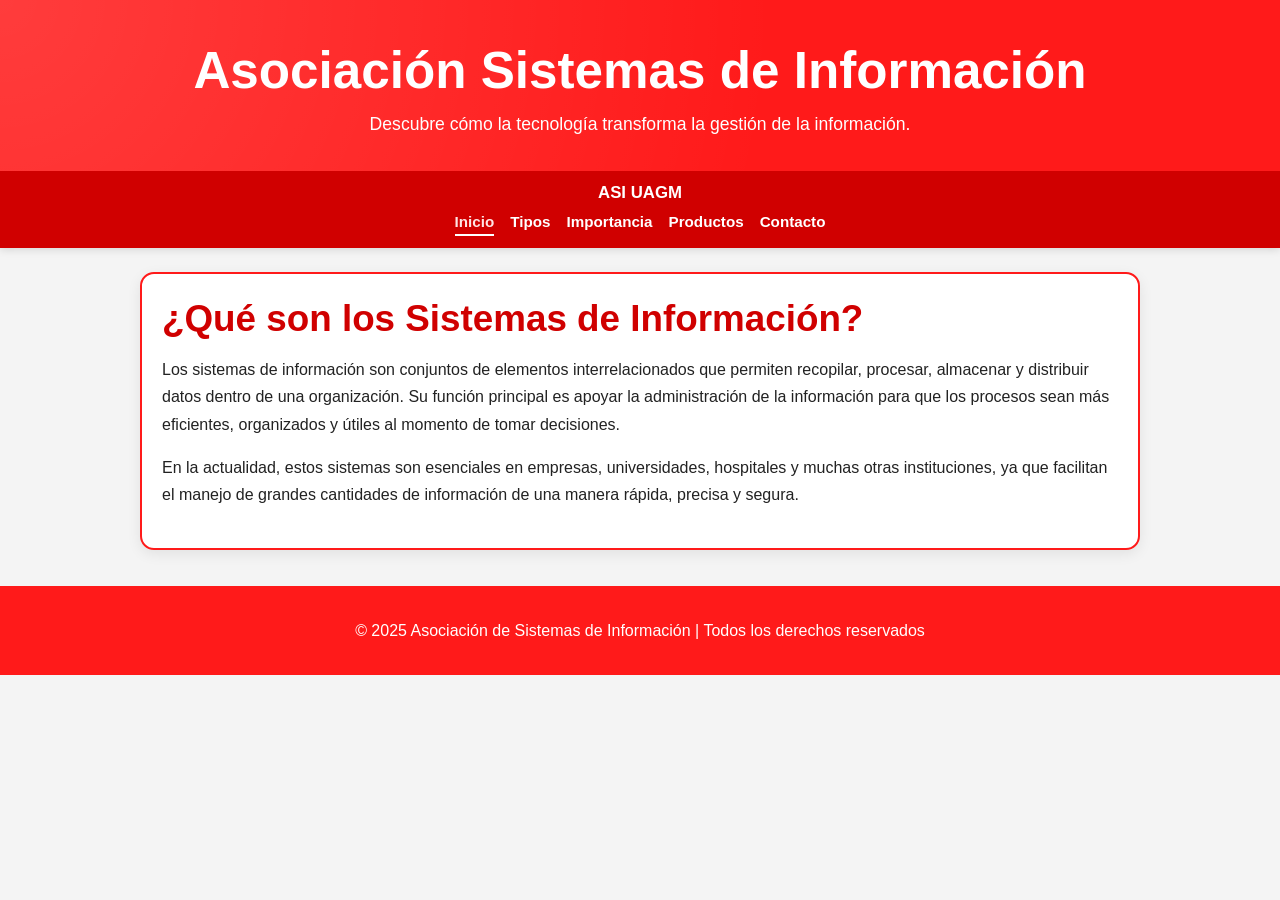
==== commit 31ca93de: "Update index.html" ====
--- a/index.html
+++ b/index.html
@@ -1,73 +1,67 @@
 <!DOCTYPE html>
 <html lang="es">
 <head>
-<meta charset="UTF-8">
-<title>Inicio</title>
-
-<link rel="stylesheet" href="style.css">
-
+    <meta charset="UTF-8">
+    <meta name="viewport" content="width=device-width, initial-scale=1.0">
+    <title>Inicio | Asociación Sistemas de Información</title>
+    <link rel="stylesheet" href="style.css">
 </head>
 <body>
 
 <header>
-<div class="header-inner">
-<h1>Asociación Sistemas de Información</h1>
-<p>Descubre cómo la tecnología transforma la gestión de la información.</p>
-</div>
+    <div class="header-inner">
+        <h1>Asociación Sistemas de Información</h1>
+        <p>Descubre cómo la tecnología transforma la gestión de la información.</p>
+    </div>
 </header>
 
 <nav>
-<div class="nav-content">
-
-<div class="nav-brand">ASI UAGM</div>
-
-<div class="nav-links">
-<a href="index.html">Inicio</a>
-<a href="tipos.html">Tipos</a>
-<a href="Importancia.html">Importancia</a>
-<a href="Productos.html">Productos</a>
-<a href="Contacto.html">Contacto</a>
-</div>
-
-</div>
+    <div class="nav-content">
+        <div class="nav-brand">ASI UAGM</div>
+        <div class="nav-links">
+            <a href="index.html" class="active">Inicio</a>
+            <a href="tipos.html">Tipos</a>
+            <a href="Importancia.html">Importancia</a>
+            <a href="Productos.html">Productos</a>
+            <a href="Contacto.html">Contacto</a>
+        </div>
+    </div>
 </nav>
 
 <div class="page-background">
-
-<div class="container fade-section">
-
-<h2>¿Qué son los Sistemas de Información?</h2>
-
-<p>
-Los sistemas de información son conjuntos de componentes que permiten recopilar,
-procesar, almacenar y distribuir información dentro de una organización. Estos
-sistemas ayudan a mejorar la eficiencia de los procesos y facilitan la toma de
-decisiones.
-</p>
-
-</div>
-
+    <div class="container fade-section">
+        <h2>¿Qué son los Sistemas de Información?</h2>
+        <p>
+            Los sistemas de información son conjuntos de elementos interrelacionados que permiten recopilar,
+            procesar, almacenar y distribuir datos dentro de una organización. Su función principal es apoyar
+            la administración de la información para que los procesos sean más eficientes, organizados y útiles
+            al momento de tomar decisiones.
+        </p>
+        <p>
+            En la actualidad, estos sistemas son esenciales en empresas, universidades, hospitales y muchas
+            otras instituciones, ya que facilitan el manejo de grandes cantidades de información de una manera
+            rápida, precisa y segura.
+        </p>
+    </div>
 </div>
 
 <footer>
-<p>© 2025 Asociación Sistemas de Información</p>
+    <p>&copy; 2025 Asociación de Sistemas de Información | Todos los derechos reservados</p>
 </footer>
 
 <script>
-
 const fadeSections = document.querySelectorAll('.fade-section');
 
 const observer = new IntersectionObserver((entries) => {
-entries.forEach(entry => {
-if (entry.isIntersecting) {
-entry.target.classList.add('visible');
-}
-});
+    entries.forEach(entry => {
+        if (entry.isIntersecting) {
+            entry.target.classList.add('visible');
+        }
+    });
 }, { threshold: 0.2 });
 
 fadeSections.forEach(section => observer.observe(section));
-
 </script>
 
 </body>
-</html>+</html>
--- a/style.css
+++ b/style.css
@@ -3,141 +3,198 @@
     --primary-red-dark: #d00000;
     --primary-red-light: #ffe5e5;
     --text-dark: #222222;
+    --bg-light: #f4f4f4;
 }
 
 * {
     box-sizing: border-box;
 }
 
+html {
+    scroll-behavior: smooth;
+}
+
+html,
 body {
     margin: 0;
+    padding: 0;
+    width: 100%;
+    overflow-x: hidden;
     font-family: Arial, Helvetica, sans-serif;
-    background: white;
+    background: var(--bg-light);
     color: var(--text-dark);
 }
-
-/* HEADER */
 
 header {
     background: var(--primary-red);
     color: white;
     text-align: center;
-    padding: 50px 20px;
+    padding: 42px 16px 34px;
+    position: relative;
+    overflow: hidden;
+}
+
+header::before {
+    content: "";
+    position: absolute;
+    inset: 0;
+    background: radial-gradient(circle at top left, rgba(255,255,255,0.15), transparent 60%);
+    pointer-events: none;
 }
 
 .header-inner {
+    position: relative;
+    z-index: 1;
     max-width: 1100px;
-    margin: auto;
-}
-
-/* NAVBAR */
+    margin: 0 auto;
+}
+
+header h1 {
+    margin: 0 0 10px;
+    font-size: clamp(2rem, 5vw, 3.2rem);
+    line-height: 1.15;
+}
+
+header p {
+    margin: 0;
+    font-size: clamp(0.95rem, 2.2vw, 1.1rem);
+    line-height: 1.5;
+}
 
 nav {
     background: var(--primary-red-dark);
-    position: sticky;
-    top: 0;
+    box-shadow: 0 2px 8px rgba(0, 0, 0, 0.12);
 }
 
 .nav-content {
     max-width: 1100px;
-    margin: auto;
+    margin: 0 auto;
+    padding: 12px 16px;
     display: flex;
-    justify-content: space-between;
-    padding: 12px;
+    flex-direction: column;
+    align-items: center;
+    gap: 10px;
 }
 
 .nav-brand {
     color: white;
     font-weight: bold;
+    font-size: 1.05rem;
+    text-align: center;
 }
 
 .nav-links {
     display: flex;
-    gap: 20px;
+    flex-wrap: wrap;
+    justify-content: center;
+    gap: 10px 16px;
 }
 
 .nav-links a {
     color: white;
     text-decoration: none;
     font-weight: bold;
-}
-
-.nav-links a:hover {
+    font-size: 0.95rem;
+    padding-bottom: 4px;
+    border-bottom: 2px solid transparent;
+    transition: color 0.2s ease, border-color 0.2s ease;
+}
+
+.nav-links a:hover,
+.nav-links a.active {
     color: var(--primary-red-light);
-}
-
-/* MAIN CONTAINER */
+    border-bottom-color: white;
+}
 
 .page-background {
-    padding: 30px 10px;
+    padding: 24px 12px 36px;
 }
 
 .container {
-    max-width: 1100px;
-    margin: auto;
-    padding: 30px;
+    max-width: 1000px;
+    margin: 0 auto;
+    background: white;
+    border: 2px solid var(--primary-red);
+    border-radius: 14px;
+    padding: 24px 20px;
+    box-shadow: 0 4px 14px rgba(0, 0, 0, 0.08);
+}
+
+h2 {
+    color: var(--primary-red-dark);
+    margin-top: 0;
+    margin-bottom: 14px;
+    font-size: clamp(1.6rem, 4vw, 2.3rem);
+}
+
+h3 {
+    margin-top: 0;
+    margin-bottom: 12px;
+}
+
+p,
+li {
+    line-height: 1.7;
+    font-size: 1rem;
+}
+
+ul {
+    padding-left: 22px;
+    margin: 0;
+}
+
+.product-card {
     border: 2px solid var(--primary-red);
     border-radius: 12px;
-}
-
-/* TEXT */
-
-h2 {
-    color: var(--primary-red-dark);
-}
-
-p, li {
-    line-height: 1.7;
-}
-
-/* PRODUCT CARD */
-
-.product-card {
-    border: 2px solid var(--primary-red);
-    padding: 20px;
+    padding: 18px;
+    text-align: center;
+    max-width: 430px;
+    margin: 20px auto 0;
+    box-shadow: 0 4px 12px rgba(0,0,0,0.06);
+}
+
+.product-card img {
+    width: 100%;
+    max-width: 240px;
+    height: auto;
+    display: block;
+    margin: 0 auto 14px;
     border-radius: 10px;
-    text-align: center;
-    max-width: 400px;
-    margin: auto;
-}
-
-.product-card img {
-    width: 250px;
 }
 
 .price {
     color: var(--primary-red-dark);
-    font-weight: bold;
-    font-size: 20px;
-}
-
-/* BUTTON */
+    font-size: 1.25rem;
+    font-weight: bold;
+    margin-top: 10px;
+}
 
 .btn-primary {
     display: inline-block;
     margin-top: 10px;
     padding: 10px 18px;
+    border-radius: 999px;
     background: var(--primary-red);
     color: white;
     text-decoration: none;
-    border-radius: 999px;
+    font-weight: bold;
+    transition: background 0.2s ease, transform 0.2s ease;
 }
 
 .btn-primary:hover {
     background: var(--primary-red-dark);
-}
-
-/* FOOTER */
+    transform: translateY(-1px);
+}
 
 footer {
     background: var(--primary-red);
     color: white;
     text-align: center;
-    padding: 15px;
-}
-
-/* ANIMATION */
-
+    padding: 15px 12px;
+    font-size: 0.9rem;
+}
+
+/* Animación suave */
 .fade-section {
     opacity: 0;
     transform: translateY(25px);
@@ -147,4 +204,36 @@
 .fade-section.visible {
     opacity: 1;
     transform: translateY(0);
-}+}
+
+@media (max-width: 600px) {
+    header {
+        padding: 32px 14px 26px;
+    }
+
+    .nav-content {
+        padding: 10px 12px;
+    }
+
+    .nav-links {
+        gap: 8px 12px;
+    }
+
+    .nav-links a {
+        font-size: 0.9rem;
+    }
+
+    .page-background {
+        padding: 18px 10px 28px;
+    }
+
+    .container {
+        padding: 18px 14px;
+        border-radius: 12px;
+    }
+
+    p,
+    li {
+        font-size: 0.97rem;
+    }
+}
